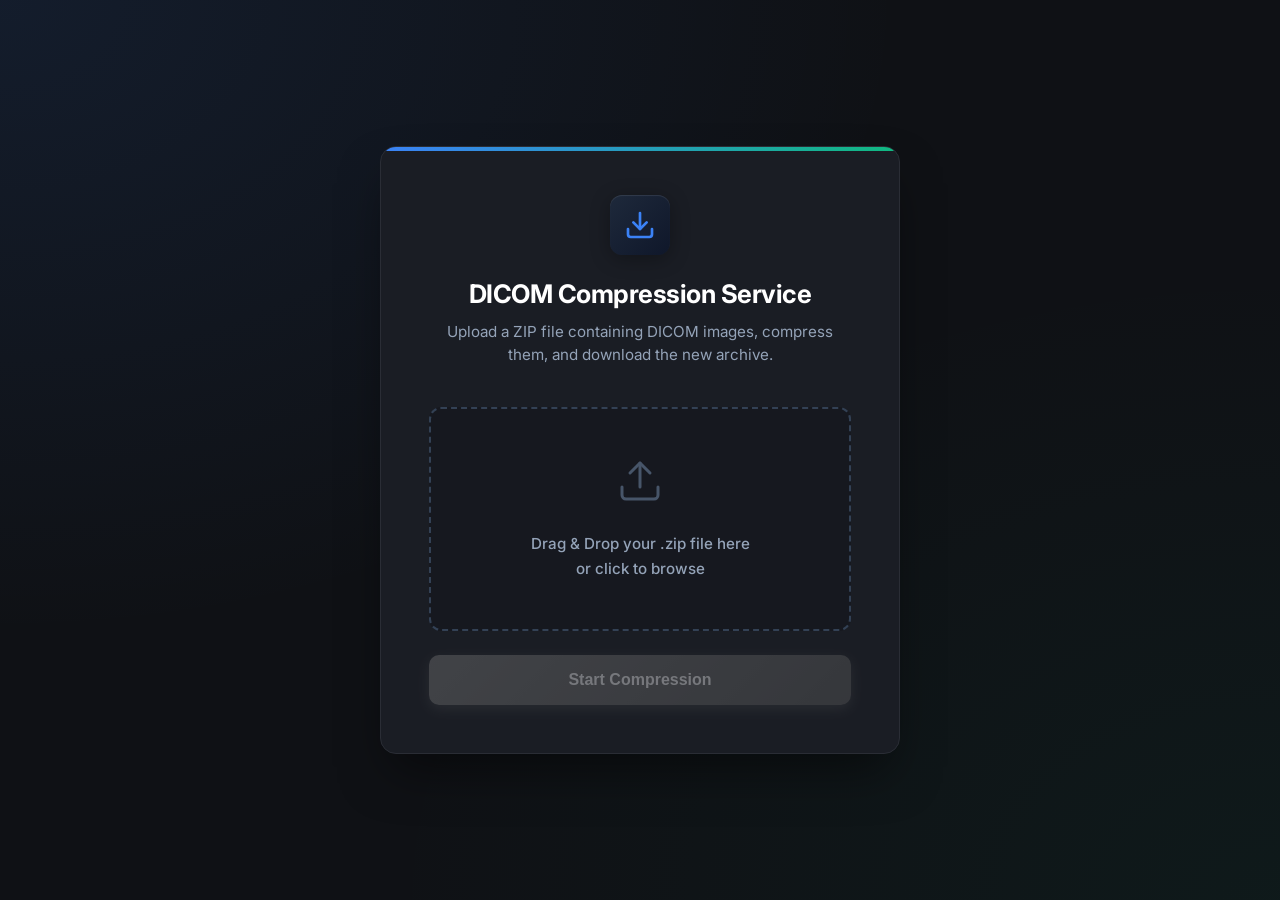
==== src/main/resources/static/index.html @ 43bedf30 "Feat : Add frontend for toolkit" ====
<!DOCTYPE html>
<html lang="en">

<head>
    <meta charset="UTF-8">
    <meta name="viewport" content="width=device-width, initial-scale=1.0">
    <title>DICOM Compressor</title>
    <link href="https://fonts.googleapis.com/css2?family=Inter:wght@400;500;600;700&display=swap" rel="stylesheet">
    <link rel="stylesheet" href="style.css">
</head>

<body>

    <div class="container">
        <header>
            <div class="logo">
                <svg xmlns="http://www.w3.org/2000/svg" width="32" height="32" viewBox="0 0 24 24" fill="none"
                    stroke="currentColor" stroke-width="2" stroke-linecap="round" stroke-linejoin="round">
                    <path d="M21 15v4a2 2 0 0 1-2 2H5a2 2 0 0 1-2-2v-4"></path>
                    <polyline points="7 10 12 15 17 10"></polyline>
                    <line x1="12" y1="15" x2="12" y2="3"></line>
                </svg>
            </div>
            <h1>DICOM Compression Service</h1>
            <p>Upload a ZIP file containing DICOM images, compress them, and download the new archive.</p>
        </header>

        <main>
            <div id="upload-section">

                <div class="drop-zone" id="drop-zone">
                    <div class="drop-zone-icon">
                        <svg xmlns="http://www.w3.org/2000/svg" width="48" height="48" viewBox="0 0 24 24" fill="none"
                            stroke="currentColor" stroke-width="1.5" stroke-linecap="round" stroke-linejoin="round">
                            <path d="M21 15v4a2 2 0 0 1-2 2H5a2 2 0 0 1-2-2v-4"></path>
                            <polyline points="17 8 12 3 7 8"></polyline>
                            <line x1="12" y1="3" x2="12" y2="15"></line>
                        </svg>
                    </div>
                    <span class="drop-zone-prompt">Drag & Drop your .zip file here<br>or click to browse</span>
                    <input type="file" id="file-input" accept=".zip" class="drop-zone-input" />
                </div>

                <div id="file-details" class="hidden">
                    <span id="file-name"></span>
                    <button class="btn-text" id="btn-remove">Remove</button>
                </div>

                <button class="btn btn-primary" id="btn-compress" disabled>Start Compression</button>
                <div id="upload-error" class="error-text hidden"></div>
            </div>

            <div id="status-section" class="hidden">
                <div class="status-card">
                    <div class="spinner" id="spinner"></div>
                    <div id="status-icon" class="status-icon hidden"></div>
                    <h3 id="status-title">Uploading...</h3>
                    <p id="status-message">Please wait while your file is uploaded.</p>

                    <div class="progress-container hidden" id="progress-container">
                        <div class="progress-bar">
                            <div class="progress-fill" id="progress-fill"></div>
                        </div>
                        <div class="progress-stats">
                            <span id="processed-count">0</span> / <span id="total-count">0</span> files compressed
                        </div>
                    </div>

                    <a id="btn-download" class="btn btn-success hidden" href="#">
                        <svg xmlns="http://www.w3.org/2000/svg" width="20" height="20" viewBox="0 0 24 24" fill="none"
                            stroke="currentColor" stroke-width="2" stroke-linecap="round" stroke-linejoin="round">
                            <path d="M21 15v4a2 2 0 0 1-2 2H5a2 2 0 0 1-2-2v-4"></path>
                            <polyline points="7 10 12 15 17 10"></polyline>
                            <line x1="12" y1="15" x2="12" y2="3"></line>
                        </svg>
                        Download Compressed ZIP
                    </a>

                    <button class="btn btn-outline" id="btn-reset" style="margin-top: 1rem;">Back to Upload</button>
                </div>
            </div>
        </main>
    </div>

    <script src="app.js"></script>
</body>

</html>
---- src/main/resources/static/style.css ----
:root {
    --bg-color: #0f1115;
    --card-bg: #1a1d24;
    --card-border: #2a2d35;

    --primary: #3b82f6;
    --primary-hover: #2563eb;
    --primary-glow: rgba(59, 130, 246, 0.4);

    --success: #10b981;
    --success-hover: #059669;
    --success-glow: rgba(16, 185, 129, 0.3);

    --danger: #ef4444;

    --text-main: #f8fafc;
    --text-muted: #94a3b8;

    --input-bg: #13151a;
    --input-border: #334155;

    --radius: 16px;
    --shadow: 0 25px 50px -12px rgba(0, 0, 0, 0.5);
}

* {
    box-sizing: border-box;
    margin: 0;
    padding: 0;
}

body {
    font-family: 'Inter', system-ui, -apple-system, sans-serif;
    background-color: var(--bg-color);
    background-image:
        radial-gradient(at 0% 0%, rgba(59, 130, 246, 0.1) 0px, transparent 50%),
        radial-gradient(at 100% 100%, rgba(16, 185, 129, 0.05) 0px, transparent 50%);
    background-attachment: fixed;
    color: var(--text-main);
    line-height: 1.5;
    display: flex;
    justify-content: center;
    align-items: center;
    min-height: 100vh;
    padding: 2rem;
}

.container {
    width: 100%;
    max-width: 520px;
    background: var(--card-bg);
    border: 1px solid var(--card-border);
    border-radius: var(--radius);
    box-shadow: var(--shadow);
    padding: 3rem;
    position: relative;
    overflow: hidden;
}

.container::before {
    content: '';
    position: absolute;
    top: 0;
    left: 0;
    width: 100%;
    height: 4px;
    background: linear-gradient(90deg, var(--primary), var(--success));
}

header {
    text-align: center;
    margin-bottom: 2.5rem;
}

.logo {
    display: inline-flex;
    justify-content: center;
    align-items: center;
    width: 60px;
    height: 60px;
    background: linear-gradient(135deg, #1e293b, #0f172a);
    box-shadow: 0 4px 20px rgba(0, 0, 0, 0.3), inset 0 1px 1px rgba(255, 255, 255, 0.1);
    color: var(--primary);
    border-radius: 12px;
    margin-bottom: 1.25rem;
}

h1 {
    font-size: 1.6rem;
    font-weight: 700;
    letter-spacing: -0.02em;
    margin-bottom: 0.5rem;
    color: #ffffff;
}

header p {
    color: var(--text-muted);
    font-size: 0.95rem;
}

/* Inputs */
.input-group {
    margin-bottom: 1.75rem;
}

label {
    display: block;
    font-size: 0.85rem;
    text-transform: uppercase;
    letter-spacing: 0.05em;
    font-weight: 600;
    margin-bottom: 0.5rem;
    color: var(--text-muted);
}

input[type="text"] {
    width: 100%;
    padding: 0.9rem 1.2rem;
    background-color: var(--input-bg);
    color: var(--text-main);
    border: 1px solid var(--input-border);
    border-radius: 10px;
    font-size: 1rem;
    transition: all 0.25s ease;
    font-family: inherit;
    box-shadow: inset 0 2px 4px rgba(0, 0, 0, 0.1);
}

input[type="text"]:focus {
    outline: none;
    border-color: var(--primary);
    box-shadow: 0 0 0 3px var(--primary-glow), inset 0 2px 4px rgba(0, 0, 0, 0.1);
    background-color: #15181e;
}

input[type="text"]::placeholder {
    color: #475569;
}

/* Drop Zone */
.drop-zone {
    border: 2px dashed var(--input-border);
    border-radius: 12px;
    padding: 3rem 1.5rem;
    text-align: center;
    cursor: pointer;
    transition: all 0.25s ease;
    background-color: rgba(19, 21, 26, 0.5);
    position: relative;
    margin-bottom: 1.5rem;
}

.drop-zone:hover,
.drop-zone.dragover {
    border-color: var(--primary);
    background-color: rgba(59, 130, 246, 0.05);
}

.drop-zone-icon {
    color: #475569;
    margin-bottom: 1.25rem;
    transition: color 0.3s ease;
}

.drop-zone.dragover .drop-zone-icon {
    color: var(--primary);
    transform: scale(1.1);
}

.drop-zone-prompt {
    font-size: 0.95rem;
    font-weight: 500;
    color: var(--text-muted);
    line-height: 1.6;
}

.drop-zone-input {
    display: none;
}

/* File Details */
#file-details {
    display: flex;
    justify-content: space-between;
    align-items: center;
    background: #171b21;
    border: 1px solid var(--input-border);
    padding: 0.85rem 1.25rem;
    border-radius: 10px;
    margin-bottom: 1.5rem;
    font-size: 0.9rem;
    font-weight: 500;
}

#file-name {
    color: var(--primary);
    overflow: hidden;
    text-overflow: ellipsis;
    white-space: nowrap;
    max-width: 75%;
}

/* Buttons */
.btn {
    display: inline-flex;
    justify-content: center;
    align-items: center;
    gap: 0.6rem;
    width: 100%;
    padding: 1rem 1.5rem;
    border: none;
    border-radius: 10px;
    font-size: 1rem;
    font-weight: 600;
    cursor: pointer;
    transition: all 0.2s ease;
    text-decoration: none;
}

.btn:disabled {
    opacity: 0.4;
    cursor: not-allowed;
    filter: grayscale(100%);
}

.btn-primary {
    background: linear-gradient(135deg, var(--primary), var(--primary-hover));
    color: white;
    box-shadow: 0 4px 14px 0 var(--primary-glow);
}

.btn-primary:hover:not(:disabled) {
    transform: translateY(-1px);
    box-shadow: 0 6px 20px rgba(59, 130, 246, 0.5);
}

.btn-primary:active:not(:disabled) {
    transform: translateY(1px);
}

.btn-success {
    background: linear-gradient(135deg, var(--success), var(--success-hover));
    color: white;
    box-shadow: 0 4px 14px 0 var(--success-glow);
}

.btn-success:hover {
    transform: translateY(-1px);
    box-shadow: 0 6px 20px rgba(16, 185, 129, 0.4);
}

.btn-outline {
    background-color: transparent;
    border: 1px solid var(--input-border);
    color: var(--text-muted);
}

.btn-outline:hover {
    background-color: var(--input-bg);
    color: var(--text-main);
    border-color: #475569;
}

.btn-text {
    background: none;
    border: none;
    color: var(--danger);
    font-weight: 600;
    cursor: pointer;
    font-size: 0.85rem;
    transition: opacity 0.2s;
}

.btn-text:hover {
    opacity: 0.8;
}

/* Status Section */
.status-card {
    text-align: center;
    padding: 1rem 0;
}

.status-icon {
    width: 68px;
    height: 68px;
    margin: 0 auto 1.75rem;
    border-radius: 50%;
    display: flex;
    align-items: center;
    justify-content: center;
    font-size: 2rem;
    position: relative;
    box-shadow: inset 0 2px 4px rgba(0, 0, 0, 0.1);
}

.status-icon.success {
    background-color: rgba(16, 185, 129, 0.1);
    color: var(--success);
    border: 1px solid rgba(16, 185, 129, 0.2);
}

.status-icon.success::after {
    content: '';
    position: absolute;
    top: -5px;
    right: -5px;
    bottom: -5px;
    left: -5px;
    border-radius: 50%;
    background: var(--success);
    z-index: -1;
    opacity: 0.15;
    animation: pulse 2s infinite;
}

@keyframes pulse {
    0% {
        transform: scale(1);
        opacity: 0.15;
    }

    50% {
        transform: scale(1.15);
        opacity: 0;
    }

    100% {
        transform: scale(1);
        opacity: 0;
    }
}

.status-icon.error {
    background-color: rgba(239, 68, 68, 0.1);
    color: var(--danger);
    border: 1px solid rgba(239, 68, 68, 0.2);
}

#status-title {
    font-size: 1.4rem;
    margin-bottom: 0.5rem;
    color: #ffffff;
}

#status-message {
    color: var(--text-muted);
    font-size: 0.95rem;
    margin-bottom: 2rem;
}

/* Progress */
.progress-container {
    margin-bottom: 2.5rem;
    text-align: right;
    background: var(--input-bg);
    padding: 1.25rem;
    border-radius: 12px;
    border: 1px solid var(--input-border);
}

.progress-bar {
    width: 100%;
    height: 6px;
    background-color: #1e293b;
    border-radius: 3px;
    overflow: hidden;
    margin-bottom: 0.75rem;
    position: relative;
}

.progress-fill {
    height: 100%;
    background: linear-gradient(90deg, var(--primary), #60a5fa);
    width: 0%;
    transition: width 0.4s cubic-bezier(0.4, 0, 0.2, 1);
    box-shadow: 0 0 10px rgba(59, 130, 246, 0.5);
}

.progress-stats {
    font-size: 0.85rem;
    color: var(--text-muted);
    font-weight: 500;
    display: flex;
    justify-content: space-between;
}

.progress-stats span {
    color: var(--text-main);
}

/* Spinner */
.spinner {
    width: 56px;
    height: 56px;
    border: 3px solid rgba(59, 130, 246, 0.1);
    border-top-color: var(--primary);
    border-radius: 50%;
    animation: spin 1s cubic-bezier(0.55, 0.15, 0.45, 0.85) infinite;
    margin: 0 auto 1.5rem;
}

@keyframes spin {
    to {
        transform: rotate(360deg);
    }
}

/* Utils */
.hidden {
    display: none !important;
}

.error-text {
    color: var(--danger);
    font-size: 0.9rem;
    margin-top: 1rem;
    text-align: center;
    background: rgba(239, 68, 68, 0.1);
    padding: 0.75rem;
    border-radius: 8px;
    border: 1px solid rgba(239, 68, 68, 0.2);
}
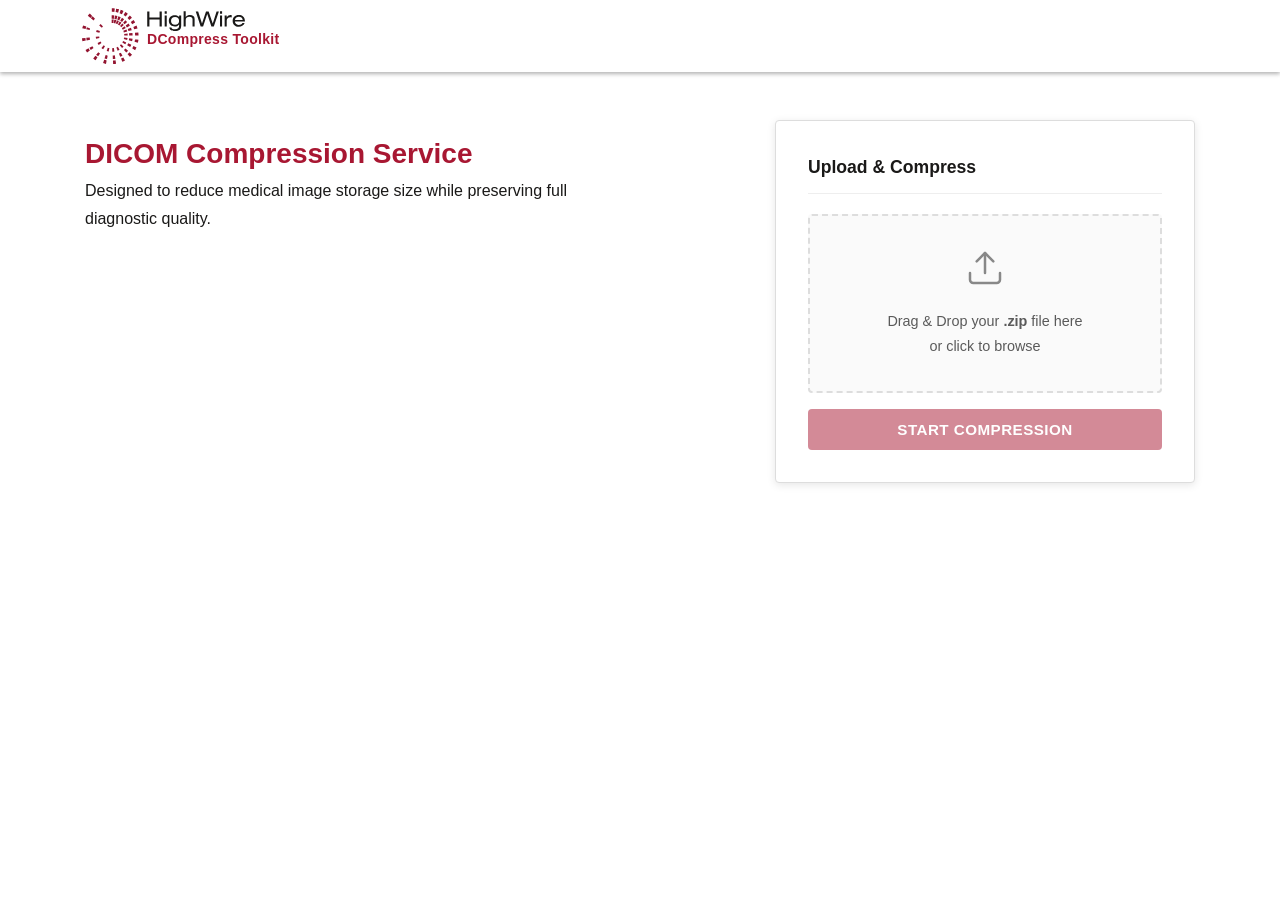
==== commit 7f2902ea: "Fix: Update frontend to match brandkit & Fix temp cleanup logic" ====
--- a/src/main/resources/static/index.html
+++ b/src/main/resources/static/index.html
@@ -3,84 +3,117 @@
 
 <head>
     <meta charset="UTF-8">
+    <link rel="icon" type="image/svg+xml" href="src/main/resources/static/assets/favicon-DGB-EYuL.ico">
     <meta name="viewport" content="width=device-width, initial-scale=1.0">
-    <title>DICOM Compressor</title>
+    <title>DCompress Toolkit</title>
     <link href="https://fonts.googleapis.com/css2?family=Inter:wght@400;500;600;700&display=swap" rel="stylesheet">
     <link rel="stylesheet" href="style.css">
 </head>
 
 <body>
 
-    <div class="container">
-        <header>
-            <div class="logo">
-                <svg xmlns="http://www.w3.org/2000/svg" width="32" height="32" viewBox="0 0 24 24" fill="none"
-                    stroke="currentColor" stroke-width="2" stroke-linecap="round" stroke-linejoin="round">
-                    <path d="M21 15v4a2 2 0 0 1-2 2H5a2 2 0 0 1-2-2v-4"></path>
-                    <polyline points="7 10 12 15 17 10"></polyline>
-                    <line x1="12" y1="15" x2="12" y2="3"></line>
-                </svg>
-            </div>
-            <h1>DICOM Compression Service</h1>
-            <p>Upload a ZIP file containing DICOM images, compress them, and download the new archive.</p>
-        </header>
+    <!-- Header (CCT-style navbar) -->
+    <header class="site-header">
+        <nav class="nav-container">
+            <span class="navbar-brand">
+                <a title="HighWire Press, Inc." href="/">
+                    <svg class="nav-logo" width="57" height="56" xmlns="http://www.w3.org/2000/svg">
+                        <g fill="#931430" fill-rule="evenodd">
+                            <path
+                                d="M37.584 5.132l1.132-3.288c.95.337 1.874.735 2.764 1.19l-1.537 3.112c-.765-.388-1.546-.728-2.36-1.014M33.603 4.077L34.156.64c.995.164 1.97.392 2.924.685l-.993 3.33c-.806-.248-1.636-.442-2.484-.578M35.274 11.58L36.4 8.293c.787.267 1.6.606 2.357.993l-1.547 3.113c-.622-.322-1.272-.58-1.936-.817M29.675 10.818l.003-3.5c.835-.014 1.707.033 2.546.147l-.452 3.47c-.69-.094-1.387-.117-2.097-.117M32.422 10.972l.54-3.453c.843.12 1.69.3 2.5.542l-.98 3.365c-.672-.2-1.364-.34-2.06-.455M29.664 14.884l.007-3.48c.706 0 1.41.048 2.097.137l-.45 3.454c-.542-.073-1.092-.11-1.653-.11M33.816 15.617l1.128-3.288c.666.232 1.313.514 1.937.832l-1.542 3.114c-.49-.253-.996-.476-1.522-.66M31.727 15.066l.55-3.433c.695.116 1.385.273 2.053.477l-.99 3.337c-.527-.164-1.067-.29-1.613-.38M45.518 10.093l2.287-2.6c.75.677 1.454 1.4 2.105 2.166l-2.607 2.276c-.553-.656-1.15-1.272-1.785-1.843M41.586 7.028l1.72-3.016c.865.513 1.7 1.075 2.49 1.69L43.71 8.466c-.674-.524-1.385-1-2.122-1.437M41.132 14.81l2.29-2.595c.633.575 1.232 1.19 1.785 1.844l-2.6 2.267c-.458-.534-.953-1.046-1.475-1.518M38.237 12.834l1.718-3.015c.74.433 1.445.914 2.12 1.44l-2.09 2.76c-.556-.432-1.137-.825-1.748-1.186M38.042 18.113l2.294-2.596c.52.474 1.017.982 1.47 1.52l-2.608 2.272c-.355-.422-.74-.82-1.156-1.197M35.98 16.6l1.72-3.02c.61.36 1.194.756 1.75 1.187l-2.1 2.762c-.43-.338-.888-.65-1.37-.93M53.07 31.26l3.4.512c-.144.995-.352 1.988-.633 2.97l-3.303-.954c.23-.833.41-1.677.537-2.528M51.37 18.888l3.185-1.31c.378.94.687 1.9.943 2.89l-3.33.874c-.213-.84-.482-1.66-.8-2.454M15.467 49.36l-1.838 2.934c-.85-.545-1.655-1.15-2.414-1.796l2.2-2.673c.645.552 1.33 1.064 2.05 1.534M8.513 9.91L5.815 7.753c.618-.79 1.29-1.54 2.008-2.248L10.218 8c-.61.602-1.18 1.24-1.705 1.91M33.526 52.256l.576 3.432c-1 .172-1.992.273-2.982.312l-.13-3.482c.84-.03 1.686-.118 2.536-.262M45.682 46.12c.642-.55 1.244-1.14 1.804-1.758l2.536 2.343c-.652.726-1.36 1.427-2.122 2.077-.015.008-.027.018-.037.03l-2.216-2.665c.012-.006.02-.02.035-.026M3.78 32.468l-3.365.704C.21 32.177.072 31.178 0 30.167l3.43-.253c.06.858.178 1.712.35 2.554M48.777 13.976l2.8-2.024c.583.828 1.103 1.69 1.575 2.588l-3.03 1.637c-.404-.763-.85-1.5-1.345-2.2M52.92 24.847l3.413-.447c.13 1.002.19 2.016.187 3.034l-3.437-.01c.005-.867-.05-1.726-.162-2.577M51.41 38.02l3.122 1.464c-.42.908-.903 1.795-1.446 2.663l-2.904-1.868c.458-.73.875-1.485 1.228-2.26M41.33 49.467l1.674 3.042c-.886.494-1.794.92-2.713 1.29l-1.265-3.23c.775-.313 1.55-.676 2.304-1.103M24.63 52.458l-.65 3.423c-.987-.192-1.955-.448-2.9-.775l1.083-3.294c.803.267 1.623.488 2.466.648M7.883 42.483l-2.808 2.01c-.578-.834-1.098-1.7-1.558-2.594l3.043-1.62c.393.773.833 1.5 1.323 2.203M3.59 21.067l-3.353-.773c.224-.982.514-1.954.865-2.902l3.22 1.21c-.293.805-.543 1.63-.732 2.465M18.014 45.423l-1.838 2.938c-.72-.46-1.404-.975-2.052-1.527l2.204-2.672c.535.45 1.096.877 1.686 1.263M8.017 31.693l-3.37.705c-.166-.844-.29-1.696-.347-2.558l3.433-.246c.046.703.146 1.404.284 2.1M11.59 12.43l-2.696-2.16c.525-.667 1.096-1.305 1.71-1.908l2.393 2.498c-.506.497-.974 1.02-1.408 1.57M45.752 21.024l3.188-1.307c.316.8.582 1.62.797 2.455l-3.33.872c-.175-.686-.394-1.362-.655-2.02M42.024 41.87c.533-.453 1.02-.94 1.48-1.445l2.54 2.346c-.562.616-1.156 1.207-1.807 1.762-.008.005-.02.02-.028.025L41.99 41.9c.01-.01.02-.025.034-.03M47.222 30.24l3.4.502c-.12.847-.3 1.697-.54 2.528l-3.305-.956c.195-.682.344-1.377.445-2.074M32.804 47.202l.58 3.43c-.845.146-1.692.236-2.537.266l-.124-3.48c.69-.023 1.383-.094 2.08-.216M43.713 17.584l2.8-2.023c.492.703.936 1.44 1.34 2.2l-3.036 1.634c-.33-.626-.697-1.23-1.104-1.81M47.01 25.368l3.412-.444c.108.85.162 1.71.157 2.577l-3.437-.006c.005-.715-.04-1.422-.132-2.126M46.214 35.343l3.12 1.46c-.354.775-.765 1.532-1.23 2.262L45.2 37.203c.38-.605.72-1.224 1.014-1.86M38.818 44.662l1.675 3.042c-.75.42-1.524.784-2.306 1.097l-1.267-3.23c.64-.266 1.282-.56 1.898-.908M25.656 47.637l-.645 3.413c-.845-.163-1.664-.375-2.465-.648l1.08-3.303c.663.223 1.343.398 2.03.537M11.563 39.994l-2.812 2.002c-.488-.707-.928-1.44-1.32-2.2l3.045-1.615c.32.622.684 1.233 1.085 1.814M7.657 22.08l-3.352-.777c.158-.685.36-1.364.607-2.027l3.222 1.206c-.19.522-.353 1.052-.474 1.594M19.896 19.66l-2.693-2.16c.43-.554.902-1.076 1.41-1.57l2.39 2.498c-.395.384-.763.8-1.107 1.232M17.433 30.12l-3.372.703c-.14-.695-.236-1.4-.282-2.098l3.427-.26c.04.56.114 1.108.228 1.654M37.874 37.257c.42-.356.8-.732 1.16-1.127l2.54 2.345c-.458.507-.946.993-1.48 1.448-.01.007-.02.014-.035.022l-2.215-2.663c.007-.007.02-.015.03-.025M41.32 22.805l3.184-1.302c.26.655.48 1.326.66 2.015l-3.33.88c-.135-.547-.31-1.08-.515-1.593M31.836 40.12l.58 3.43c-.7.117-1.398.192-2.088.225l-.13-3.48c.546-.024 1.09-.08 1.638-.174M42.14 29.423l3.404.507c-.106.697-.25 1.393-.447 2.078l-3.31-.95c.157-.542.273-1.088.353-1.635M22.997 38.312l-1.837 2.94c-.593-.38-1.155-.802-1.69-1.254l2.205-2.672c.416.357.857.688 1.322.986M39.876 20.202l2.796-2.024c.405.578.77 1.182 1.1 1.808l-3.03 1.64c-.26-.493-.55-.972-.866-1.424M42.153 25.94l3.405-.447c.094.705.143 1.413.137 2.126l-3.444-.01c.01-.564-.027-1.12-.097-1.67M41.126 32.93l3.112 1.462c-.29.64-.626 1.26-1.01 1.862l-2.9-1.862c.3-.472.563-.962.798-1.46M35.86 38.697l1.676 3.04c-.62.345-1.256.646-1.895.903l-1.27-3.233c.504-.205 1.002-.44 1.49-.71M27.36 40.068l-.65 3.416c-.688-.132-1.366-.308-2.026-.537l1.08-3.3c.52.177 1.052.315 1.596.42M19.454 34.875l-2.812 2.012c-.4-.586-.763-1.187-1.086-1.816l3.044-1.616c.254.495.54.966.854 1.42M17.493 24.717l-3.355-.773c.158-.685.36-1.364.607-2.027l3.222 1.206c-.19.522-.353 1.052-.474 1.594M29.815 3.735l.003-3.48c1.014 0 2.014.063 3 .198l-.457 3.45c-.834-.112-1.685-.166-2.545-.168" />
+                        </g>
+                    </svg>
+                </a>
+                <div class="nav-text"><img
+                        src="data:image/svg+xml,%3csvg%20width='98'%20height='20'%20viewBox='0%200%2098%2020'%20xmlns='http://www.w3.org/2000/svg'%3e%3ctitle%3eH%20i%20g%20h%20w%20i%20r%20e%3c/title%3e%3cg%20fill='%231A1918'%20fill-rule='evenodd'%3e%3cpath%20d='M12.574%208.382H2.422v7.022H.21V.488H2.42v5.974h10.152V.488h2.213v14.916h-2.213V8.382M17.67.363h2.09v2.295h-2.09V.363zm0%204.09h2.09v10.95h-2.09V4.454zM32.1%206.064h-.04c-.813-1.252-2.465-1.86-4.26-1.86-2.904%200-5.974%201.588-5.974%205.663%200%204.05%203.07%205.642%205.994%205.642%201.42%200%203.07-.337%204.24-2.03h.04v1.59c0%201.795-1.105%203.302-4.07%203.302-1.983%200-3.26-.355-3.636-1.778h-2.09C22.745%2019.622%2025.46%2020%2027.82%2020c4.492%200%206.37-1.59%206.37-5.515V4.455H32.1v1.61zm0%203.825c0%202.254-1.5%203.865-4.03%203.865-2.548%200-4.03-1.61-4.03-3.866%200-2.256%201.482-3.93%204.03-3.93%202.53%200%204.03%201.674%204.03%203.93zM36.614.363h2.09v5.744h.04c.983-1.528%202.715-2.027%204.283-2.027%202.633%200%204.594%201.128%204.594%203.866v7.458h-2.086V8.36c0-1.605-1.004-2.525-3.24-2.525-1.898%200-3.59%201.107-3.59%203.26v6.31h-2.09V.362M60.26%203.036h-.045l-4.113%2012.368H53.66L48.75.488h2.402l3.82%2012.118h.044L59.006.488h2.63l4.095%2012.118h.043L69.578.488h2.293l-5.054%2014.916h-2.422L60.26%203.036M72.997.363h2.09v2.295h-2.09V.363zm0%204.09h2.09v10.95h-2.09V4.454zM77.638%204.454h2.09v2.008h.04c.98-1.735%202.382-2.382%203.76-2.382.52%200%20.796.022%201.19.123v2.26c-.522-.127-.918-.21-1.485-.21-2.066%200-3.505%201.213-3.505%203.594v5.557h-2.09V4.454M97.94%2010.553v-.267c0-4.535-3.05-6.206-5.935-6.206-4.257%200-6.348%202.696-6.348%205.85%200%203.155%202.09%205.85%206.348%205.85%202.155%200%204.594-1.07%205.644-3.7H95.43c-.708%201.546-2.34%201.947-3.53%201.947-1.86%200-3.864-1.215-4.03-3.474H97.94zM87.934%208.928c.313-1.963%202.046-3.093%203.97-3.093%201.962%200%203.505%201.107%203.822%203.093h-7.792z'/%3e%3c/g%3e%3c/svg%3e"
+                        alt="HighWire Press, Inc." class="nav-logotype">
+                    <div class="nav-product-name">DCompress Toolkit</div>
+                </div>
+            </span>
+        </nav>
+    </header>
 
-        <main>
-            <div id="upload-section">
+    <!-- Main Content -->
+    <main class="main-content">
+        <div class="content-grid">
 
-                <div class="drop-zone" id="drop-zone">
-                    <div class="drop-zone-icon">
-                        <svg xmlns="http://www.w3.org/2000/svg" width="48" height="48" viewBox="0 0 24 24" fill="none"
-                            stroke="currentColor" stroke-width="1.5" stroke-linecap="round" stroke-linejoin="round">
-                            <path d="M21 15v4a2 2 0 0 1-2 2H5a2 2 0 0 1-2-2v-4"></path>
-                            <polyline points="17 8 12 3 7 8"></polyline>
-                            <line x1="12" y1="3" x2="12" y2="15"></line>
-                        </svg>
-                    </div>
-                    <span class="drop-zone-prompt">Drag & Drop your .zip file here<br>or click to browse</span>
-                    <input type="file" id="file-input" accept=".zip" class="drop-zone-input" />
-                </div>
-
-                <div id="file-details" class="hidden">
-                    <span id="file-name"></span>
-                    <button class="btn-text" id="btn-remove">Remove</button>
-                </div>
-
-                <button class="btn btn-primary" id="btn-compress" disabled>Start Compression</button>
-                <div id="upload-error" class="error-text hidden"></div>
+            <!-- Left Column — Info -->
+            <div class="info-column">
+                <h2 class="info-title">DICOM Compression Service</h2>
+                <p class="info-subtitle">Designed to reduce medical image storage size while preserving full diagnostic
+                    quality.</p>
             </div>
 
-            <div id="status-section" class="hidden">
-                <div class="status-card">
-                    <div class="spinner" id="spinner"></div>
-                    <div id="status-icon" class="status-icon hidden"></div>
-                    <h3 id="status-title">Uploading...</h3>
-                    <p id="status-message">Please wait while your file is uploaded.</p>
+            <!-- Right Column — Upload Card -->
+            <div class="upload-column">
+                <div class="card">
+                    <div class="card-body">
 
-                    <div class="progress-container hidden" id="progress-container">
-                        <div class="progress-bar">
-                            <div class="progress-fill" id="progress-fill"></div>
+                        <!-- Upload Section -->
+                        <div id="upload-section">
+                            <h3 class="card-title">Upload & Compress</h3>
+
+                            <div class="drop-zone" id="drop-zone">
+                                <div class="drop-zone-icon">
+                                    <svg xmlns="http://www.w3.org/2000/svg" width="40" height="40" viewBox="0 0 24 24"
+                                        fill="none" stroke="currentColor" stroke-width="1.5" stroke-linecap="round"
+                                        stroke-linejoin="round">
+                                        <path d="M21 15v4a2 2 0 0 1-2 2H5a2 2 0 0 1-2-2v-4"></path>
+                                        <polyline points="17 8 12 3 7 8"></polyline>
+                                        <line x1="12" y1="3" x2="12" y2="15"></line>
+                                    </svg>
+                                </div>
+                                <span class="drop-zone-prompt">Drag & Drop your <strong>.zip</strong> file here<br>or
+                                    click to browse</span>
+                                <input type="file" id="file-input" accept=".zip" class="drop-zone-input" />
+                            </div>
+
+                            <div id="file-details" class="hidden">
+                                <span id="file-name"></span>
+                                <button class="btn-text" id="btn-remove">Remove</button>
+                            </div>
+
+                            <button class="btn btn-primary" id="btn-compress" disabled>Start Compression</button>
+                            <div id="upload-error" class="error-text hidden"></div>
                         </div>
-                        <div class="progress-stats">
-                            <span id="processed-count">0</span> / <span id="total-count">0</span> files compressed
+
+                        <!-- Status Section -->
+                        <div id="status-section" class="hidden">
+                            <div class="status-card">
+                                <div class="spinner" id="spinner"></div>
+                                <div id="status-icon" class="status-icon hidden"></div>
+                                <h3 id="status-title">Uploading...</h3>
+                                <p id="status-message">Please wait while your file is uploaded.</p>
+
+                                <div class="progress-container hidden" id="progress-container">
+                                    <div class="progress-bar">
+                                        <div class="progress-fill" id="progress-fill"></div>
+                                    </div>
+                                    <div class="progress-stats">
+                                        <span id="processed-count">0</span> / <span id="total-count">0</span> files
+                                        compressed
+                                    </div>
+                                </div>
+
+                                <a id="btn-download" class="btn btn-success hidden" href="#">
+                                    <svg xmlns="http://www.w3.org/2000/svg" width="20" height="20" viewBox="0 0 24 24"
+                                        fill="none" stroke="currentColor" stroke-width="2" stroke-linecap="round"
+                                        stroke-linejoin="round">
+                                        <path d="M21 15v4a2 2 0 0 1-2 2H5a2 2 0 0 1-2-2v-4"></path>
+                                        <polyline points="7 10 12 15 17 10"></polyline>
+                                        <line x1="12" y1="15" x2="12" y2="3"></line>
+                                    </svg>
+                                    Download Compressed ZIP
+                                </a>
+
+                                <button class="btn btn-outline" id="btn-reset">Back to Upload</button>
+                            </div>
                         </div>
                     </div>
-
-                    <a id="btn-download" class="btn btn-success hidden" href="#">
-                        <svg xmlns="http://www.w3.org/2000/svg" width="20" height="20" viewBox="0 0 24 24" fill="none"
-                            stroke="currentColor" stroke-width="2" stroke-linecap="round" stroke-linejoin="round">
-                            <path d="M21 15v4a2 2 0 0 1-2 2H5a2 2 0 0 1-2-2v-4"></path>
-                            <polyline points="7 10 12 15 17 10"></polyline>
-                            <line x1="12" y1="15" x2="12" y2="3"></line>
-                        </svg>
-                        Download Compressed ZIP
-                    </a>
-
-                    <button class="btn btn-outline" id="btn-reset" style="margin-top: 1rem;">Back to Upload</button>
                 </div>
             </div>
-        </main>
-    </div>
+        </div>
+    </main>
 
     <script src="app.js"></script>
 </body>
--- a/src/main/resources/static/style.css
+++ b/src/main/resources/static/style.css
@@ -1,26 +1,21 @@
 :root {
-    --bg-color: #0f1115;
-    --card-bg: #1a1d24;
-    --card-border: #2a2d35;
-
-    --primary: #3b82f6;
-    --primary-hover: #2563eb;
-    --primary-glow: rgba(59, 130, 246, 0.4);
-
-    --success: #10b981;
-    --success-hover: #059669;
-    --success-glow: rgba(16, 185, 129, 0.3);
-
-    --danger: #ef4444;
-
-    --text-main: #f8fafc;
-    --text-muted: #94a3b8;
-
-    --input-bg: #13151a;
-    --input-border: #334155;
-
-    --radius: 16px;
-    --shadow: 0 25px 50px -12px rgba(0, 0, 0, 0.5);
+    --brand-primary: #a81732;
+    --brand-dark: #6e0f24;
+
+    --success: #2e7d32;
+    --success-hover: #1b5e20;
+    --danger: #c62828;
+
+    --bg-page: #f5f5f5;
+    --bg-card: #ffffff;
+    --text-dark: #1a1918;
+    --text-muted: #5a5a5a;
+    --text-light: #888;
+    --border-color: #ddd;
+    --border-light: #eee;
+
+    --radius: 4px;
+    --shadow-card: 0 2px 8px rgba(0, 0, 0, 0.1);
 }
 
 * {
@@ -30,146 +25,158 @@
 }
 
 body {
-    font-family: 'Inter', system-ui, -apple-system, sans-serif;
-    background-color: var(--bg-color);
-    background-image:
-        radial-gradient(at 0% 0%, rgba(59, 130, 246, 0.1) 0px, transparent 50%),
-        radial-gradient(at 100% 100%, rgba(16, 185, 129, 0.05) 0px, transparent 50%);
-    background-attachment: fixed;
-    color: var(--text-main);
-    line-height: 1.5;
-    display: flex;
-    justify-content: center;
+    font-family: 'Lato', -apple-system, BlinkMacSystemFont, 'Segoe UI', Roboto, sans-serif;
+    background-color: #ffffff;
+    color: var(--text-dark);
+    line-height: 1.6;
+    display: flex;
+    flex-direction: column;
+    min-height: 100vh;
+}
+
+/* ==================== HEADER ==================== */
+.site-header {
+    background-color: #ffffff;
+    box-shadow: 0 2px 4px rgba(0, 0, 0, 0.3);
+    position: relative;
+    z-index: 10;
+}
+
+.nav-container {
+    width: 1140px;
+    margin: 0 auto;
+    padding: 0px 12px;
+    display: flex;
+    flex-wrap: inherit;
     align-items: center;
-    min-height: 100vh;
+    justify-content: space-between;
+}
+
+.navbar-brand {
+    float: left;
+    display: flex;
+    margin: 0px 30px 0px 0px;
+    text-decoration: none;
+    white-space: nowrap;
+    padding: 8px 0px;
+}
+
+.nav-logo {
+    display: flex;
+    width: 57px;
+    height: 56px;
+}
+
+.nav-text {
+    float: left;
+    padding-left: 8px;
+}
+
+.nav-logotype {
+    margin-top: 3px;
+}
+
+.nav-product-name {
+    color: var(--brand-primary);
+    font-size: 14px;
+    font-weight: 600;
+    line-height: 0;
+    letter-spacing: 0.3px;
+}
+
+/* ==================== MAIN CONTENT ==================== */
+.main-content {
+    flex: 1;
+    max-width: 1140px;
+    margin: 0 auto;
+    padding: 3rem 15px;
+    width: 100%;
+}
+
+.content-grid {
+    display: grid;
+    grid-template-columns: 1fr 1fr;
+    gap: 3rem;
+    align-items: start;
+}
+
+/* ---- Left Column ---- */
+.info-column {
+    padding-top: 1rem;
+}
+
+.info-title {
+    font-size: 1.75rem;
+    font-weight: 700;
+    color: var(--brand-primary);
+    margin-bottom: 5px;
+    line-height: 1.3;
+}
+
+.info-subtitle {
+    font-size: 1rem;
+    color: var(--text-dark);
+    margin-bottom: 2rem;
+    line-height: 1.7;
+}
+
+/* ---- Right Column ---- */
+.upload-column {
+    display: flex;
+    justify-content: flex-end;
+}
+
+.card {
+    background: var(--bg-card);
+    border: 1px solid var(--border-color);
+    border-radius: var(--radius);
+    box-shadow: var(--shadow-card);
+    width: 100%;
+    max-width: 420px;
+}
+
+.card-body {
     padding: 2rem;
 }
 
-.container {
-    width: 100%;
-    max-width: 520px;
-    background: var(--card-bg);
-    border: 1px solid var(--card-border);
-    border-radius: var(--radius);
-    box-shadow: var(--shadow);
-    padding: 3rem;
-    position: relative;
-    overflow: hidden;
-}
-
-.container::before {
-    content: '';
-    position: absolute;
-    top: 0;
-    left: 0;
-    width: 100%;
-    height: 4px;
-    background: linear-gradient(90deg, var(--primary), var(--success));
-}
-
-header {
-    text-align: center;
-    margin-bottom: 2.5rem;
-}
-
-.logo {
-    display: inline-flex;
-    justify-content: center;
-    align-items: center;
-    width: 60px;
-    height: 60px;
-    background: linear-gradient(135deg, #1e293b, #0f172a);
-    box-shadow: 0 4px 20px rgba(0, 0, 0, 0.3), inset 0 1px 1px rgba(255, 255, 255, 0.1);
-    color: var(--primary);
-    border-radius: 12px;
+.card-title {
+    font-size: 1.1rem;
+    font-weight: 600;
+    color: var(--text-dark);
     margin-bottom: 1.25rem;
-}
-
-h1 {
-    font-size: 1.6rem;
-    font-weight: 700;
-    letter-spacing: -0.02em;
-    margin-bottom: 0.5rem;
-    color: #ffffff;
-}
-
-header p {
-    color: var(--text-muted);
-    font-size: 0.95rem;
-}
-
-/* Inputs */
-.input-group {
-    margin-bottom: 1.75rem;
-}
-
-label {
-    display: block;
-    font-size: 0.85rem;
-    text-transform: uppercase;
-    letter-spacing: 0.05em;
-    font-weight: 600;
-    margin-bottom: 0.5rem;
-    color: var(--text-muted);
-}
-
-input[type="text"] {
-    width: 100%;
-    padding: 0.9rem 1.2rem;
-    background-color: var(--input-bg);
-    color: var(--text-main);
-    border: 1px solid var(--input-border);
-    border-radius: 10px;
-    font-size: 1rem;
-    transition: all 0.25s ease;
-    font-family: inherit;
-    box-shadow: inset 0 2px 4px rgba(0, 0, 0, 0.1);
-}
-
-input[type="text"]:focus {
-    outline: none;
-    border-color: var(--primary);
-    box-shadow: 0 0 0 3px var(--primary-glow), inset 0 2px 4px rgba(0, 0, 0, 0.1);
-    background-color: #15181e;
-}
-
-input[type="text"]::placeholder {
-    color: #475569;
-}
-
-/* Drop Zone */
+    padding-bottom: 0.75rem;
+    border-bottom: 1px solid var(--border-light);
+}
+
+/* ==================== DROP ZONE ==================== */
 .drop-zone {
-    border: 2px dashed var(--input-border);
-    border-radius: 12px;
-    padding: 3rem 1.5rem;
+    border: 2px dashed var(--border-color);
+    border-radius: var(--radius);
+    padding: 2rem 1rem;
     text-align: center;
     cursor: pointer;
-    transition: all 0.25s ease;
-    background-color: rgba(19, 21, 26, 0.5);
-    position: relative;
-    margin-bottom: 1.5rem;
+    transition: all 0.2s ease;
+    background-color: #fafafa;
 }
 
 .drop-zone:hover,
 .drop-zone.dragover {
-    border-color: var(--primary);
-    background-color: rgba(59, 130, 246, 0.05);
+    border-color: var(--brand-primary);
+    background-color: #fdf2f4;
 }
 
 .drop-zone-icon {
-    color: #475569;
-    margin-bottom: 1.25rem;
-    transition: color 0.3s ease;
+    color: var(--text-light);
+    margin-bottom: 0.75rem;
+    transition: color 0.2s;
 }
 
 .drop-zone.dragover .drop-zone-icon {
-    color: var(--primary);
-    transform: scale(1.1);
+    color: var(--brand-primary);
 }
 
 .drop-zone-prompt {
-    font-size: 0.95rem;
-    font-weight: 500;
+    font-size: 0.9rem;
     color: var(--text-muted);
     line-height: 1.6;
 }
@@ -178,87 +185,80 @@
     display: none;
 }
 
-/* File Details */
+/* ==================== FILE DETAILS ==================== */
 #file-details {
     display: flex;
     justify-content: space-between;
     align-items: center;
-    background: #171b21;
-    border: 1px solid var(--input-border);
-    padding: 0.85rem 1.25rem;
-    border-radius: 10px;
-    margin-bottom: 1.5rem;
-    font-size: 0.9rem;
+    background: #f8f8f8;
+    border: 1px solid var(--border-light);
+    padding: 0.7rem 1rem;
+    border-radius: var(--radius);
+    margin-top: 1rem;
+    font-size: 0.88rem;
     font-weight: 500;
 }
 
 #file-name {
-    color: var(--primary);
+    color: var(--brand-primary);
     overflow: hidden;
     text-overflow: ellipsis;
     white-space: nowrap;
     max-width: 75%;
 }
 
-/* Buttons */
+/* ==================== BUTTONS ==================== */
 .btn {
     display: inline-flex;
     justify-content: center;
     align-items: center;
-    gap: 0.6rem;
+    gap: 0.5rem;
     width: 100%;
-    padding: 1rem 1.5rem;
+    padding: 0.75rem 1.25rem;
     border: none;
-    border-radius: 10px;
-    font-size: 1rem;
+    border-radius: var(--radius);
+    font-size: 0.95rem;
     font-weight: 600;
     cursor: pointer;
-    transition: all 0.2s ease;
+    transition: all 0.15s ease;
     text-decoration: none;
+    margin-top: 1rem;
+    text-transform: uppercase;
+    letter-spacing: 0.03em;
 }
 
 .btn:disabled {
-    opacity: 0.4;
+    opacity: 0.5;
     cursor: not-allowed;
-    filter: grayscale(100%);
 }
 
 .btn-primary {
-    background: linear-gradient(135deg, var(--primary), var(--primary-hover));
-    color: white;
-    box-shadow: 0 4px 14px 0 var(--primary-glow);
+    background-color: var(--brand-primary);
+    color: #ffffff;
 }
 
 .btn-primary:hover:not(:disabled) {
-    transform: translateY(-1px);
-    box-shadow: 0 6px 20px rgba(59, 130, 246, 0.5);
-}
-
-.btn-primary:active:not(:disabled) {
-    transform: translateY(1px);
+    background-color: var(--brand-dark);
 }
 
 .btn-success {
-    background: linear-gradient(135deg, var(--success), var(--success-hover));
-    color: white;
-    box-shadow: 0 4px 14px 0 var(--success-glow);
+    background-color: var(--success);
+    color: #ffffff;
 }
 
 .btn-success:hover {
-    transform: translateY(-1px);
-    box-shadow: 0 6px 20px rgba(16, 185, 129, 0.4);
+    background-color: var(--success-hover);
 }
 
 .btn-outline {
     background-color: transparent;
-    border: 1px solid var(--input-border);
+    border: 1px solid var(--border-color);
     color: var(--text-muted);
 }
 
 .btn-outline:hover {
-    background-color: var(--input-bg);
-    color: var(--text-main);
-    border-color: #475569;
+    background-color: #f5f5f5;
+    color: var(--text-dark);
 }
 
 .btn-text {
@@ -267,137 +267,97 @@
     color: var(--danger);
     font-weight: 600;
     cursor: pointer;
-    font-size: 0.85rem;
-    transition: opacity 0.2s;
+    font-size: 0.82rem;
+    transition: opacity 0.15s;
 }
 
 .btn-text:hover {
-    opacity: 0.8;
-}
-
-/* Status Section */
+    opacity: 0.7;
+}
+
+/* ==================== STATUS ==================== */
 .status-card {
     text-align: center;
-    padding: 1rem 0;
+    padding: 0.5rem 0;
 }
 
 .status-icon {
-    width: 68px;
-    height: 68px;
-    margin: 0 auto 1.75rem;
+    width: 56px;
+    height: 56px;
+    margin: 0 auto 1.25rem;
     border-radius: 50%;
     display: flex;
     align-items: center;
     justify-content: center;
-    font-size: 2rem;
-    position: relative;
-    box-shadow: inset 0 2px 4px rgba(0, 0, 0, 0.1);
+    font-size: 1.75rem;
 }
 
 .status-icon.success {
-    background-color: rgba(16, 185, 129, 0.1);
+    background-color: #e8f5e9;
     color: var(--success);
-    border: 1px solid rgba(16, 185, 129, 0.2);
-}
-
-.status-icon.success::after {
-    content: '';
-    position: absolute;
-    top: -5px;
-    right: -5px;
-    bottom: -5px;
-    left: -5px;
-    border-radius: 50%;
-    background: var(--success);
-    z-index: -1;
-    opacity: 0.15;
-    animation: pulse 2s infinite;
-}
-
-@keyframes pulse {
-    0% {
-        transform: scale(1);
-        opacity: 0.15;
-    }
-
-    50% {
-        transform: scale(1.15);
-        opacity: 0;
-    }
-
-    100% {
-        transform: scale(1);
-        opacity: 0;
-    }
+    border: 2px solid #c8e6c9;
 }
 
 .status-icon.error {
-    background-color: rgba(239, 68, 68, 0.1);
+    background-color: #ffebee;
     color: var(--danger);
-    border: 1px solid rgba(239, 68, 68, 0.2);
+    border: 2px solid #ffcdd2;
 }
 
 #status-title {
-    font-size: 1.4rem;
-    margin-bottom: 0.5rem;
-    color: #ffffff;
+    font-size: 1.15rem;
+    font-weight: 600;
+    margin-bottom: 0.4rem;
+    color: var(--text-dark);
 }
 
 #status-message {
     color: var(--text-muted);
-    font-size: 0.95rem;
-    margin-bottom: 2rem;
-}
-
-/* Progress */
+    font-size: 0.9rem;
+    margin-bottom: 1.5rem;
+}
+
+/* ==================== PROGRESS ==================== */
 .progress-container {
-    margin-bottom: 2.5rem;
-    text-align: right;
-    background: var(--input-bg);
-    padding: 1.25rem;
-    border-radius: 12px;
-    border: 1px solid var(--input-border);
+    margin-bottom: 1.5rem;
+    text-align: left;
+    background: #f8f8f8;
+    padding: 1rem;
+    border-radius: var(--radius);
+    border: 1px solid var(--border-light);
 }
 
 .progress-bar {
     width: 100%;
     height: 6px;
-    background-color: #1e293b;
+    background-color: #e0e0e0;
     border-radius: 3px;
     overflow: hidden;
-    margin-bottom: 0.75rem;
-    position: relative;
+    margin-bottom: 0.5rem;
 }
 
 .progress-fill {
     height: 100%;
-    background: linear-gradient(90deg, var(--primary), #60a5fa);
+    background-color: var(--brand-primary);
     width: 0%;
-    transition: width 0.4s cubic-bezier(0.4, 0, 0.2, 1);
-    box-shadow: 0 0 10px rgba(59, 130, 246, 0.5);
+    transition: width 0.3s ease;
 }
 
 .progress-stats {
-    font-size: 0.85rem;
+    font-size: 0.82rem;
     color: var(--text-muted);
     font-weight: 500;
-    display: flex;
-    justify-content: space-between;
-}
-
-.progress-stats span {
-    color: var(--text-main);
-}
-
-/* Spinner */
+}
+
+/* ==================== SPINNER ==================== */
 .spinner {
-    width: 56px;
-    height: 56px;
-    border: 3px solid rgba(59, 130, 246, 0.1);
-    border-top-color: var(--primary);
+    width: 44px;
+    height: 44px;
+    border: 3px solid #e0e0e0;
+    border-top-color: var(--brand-primary);
     border-radius: 50%;
-    animation: spin 1s cubic-bezier(0.55, 0.15, 0.45, 0.85) infinite;
-    margin: 0 auto 1.5rem;
+    animation: spin 0.8s linear infinite;
+    margin: 0 auto 1.25rem;
 }
 
 @keyframes spin {
@@ -406,18 +366,44 @@
     }
 }
 
-/* Utils */
+/* ==================== UTILS ==================== */
 .hidden {
     display: none !important;
 }
 
 .error-text {
     color: var(--danger);
-    font-size: 0.9rem;
-    margin-top: 1rem;
+    font-size: 0.85rem;
+    margin-top: 0.75rem;
     text-align: center;
-    background: rgba(239, 68, 68, 0.1);
-    padding: 0.75rem;
-    border-radius: 8px;
-    border: 1px solid rgba(239, 68, 68, 0.2);
+    background: #ffebee;
+    padding: 0.6rem;
+    border-radius: var(--radius);
+    border: 1px solid #ffcdd2;
+}
+
+/* ==================== RESPONSIVE ==================== */
+@media (max-width: 768px) {
+    .content-grid {
+        grid-template-columns: 1fr;
+        gap: 2rem;
+    }
+
+    .upload-column {
+        justify-content: center;
+    }
+
+    .card {
+        max-width: 100%;
+    }
+
+    .nav-container,
+    .main-content {
+        display: flex;
+        flex-wrap: inherit;
+        align-items: center;
+        justify-content: space-between;
+        padding-left: 1rem;
+        padding-right: 1rem;
+    }
 }
